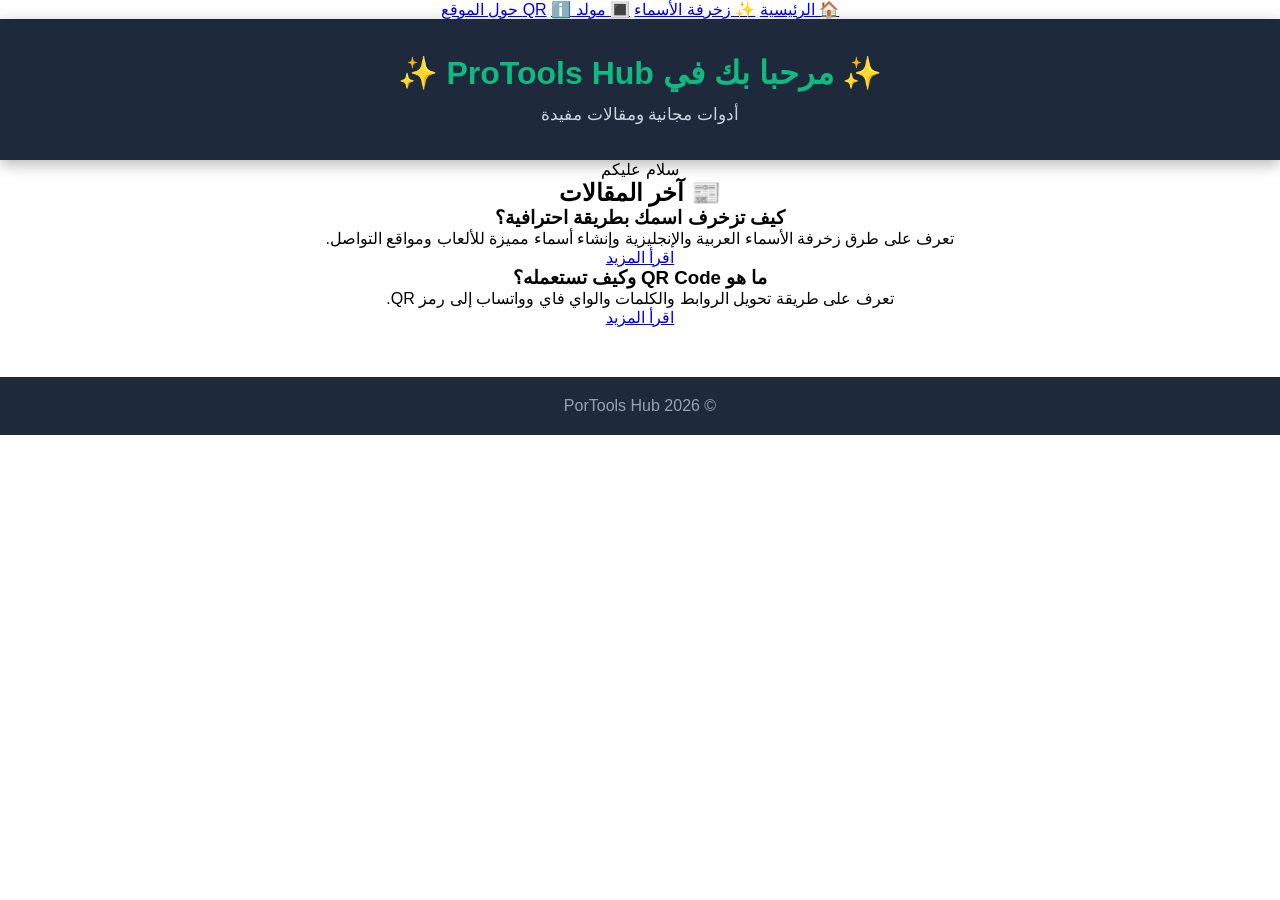
==== index.html @ 51af79aa "Add files via upload" ====
<!DOCTYPE html>
<html lang="ar" dir="rtl">

<head>

<meta charset="UTF-8">
<meta name="viewport" content="width=device-width, initial-scale=1.0">

<title>ProTools Hub</title>

<link rel="stylesheet" href="style.css">

</head>


<body>


<nav class="menu">

<a href="index.html">🏠 الرئيسية</a>

<a href="decorate.html">✨ زخرفة الأسماء</a>

<a href="qr.html">🔳 مولد QR</a>

<a href="#about">ℹ️ حول الموقع</a>

</nav>



<header>

<h1>✨  مرحبا بك في ProTools Hub  ✨</h1>

<p>
أدوات مجانية ومقالات مفيدة
</p>

</header>

سلام عليكم


<main class="articles">


<h2>📰 آخر المقالات</h2>



<div class="article">

<h3>
كيف تزخرف اسمك بطريقة احترافية؟
</h3>

<p>
تعرف على طرق زخرفة الأسماء العربية والإنجليزية
وإنشاء أسماء مميزة للألعاب ومواقع التواصل.
</p>

<a href="#">
اقرأ المزيد
</a>

</div>



<div class="article">

<h3>
ما هو QR Code وكيف تستعمله؟
</h3>

<p>
تعرف على طريقة تحويل الروابط والكلمات
والواي فاي وواتساب إلى رمز QR.
</p>

<a href="#">
اقرأ المزيد
</a>

</div>



</main>



<footer>

<p>
© 2026 PorTools Hub
</p>

</footer>


</body>
</html>
---- style.css ----
*{
    margin:0;
    padding:0;
    box-sizing:border-box;
}

body{
    font-family:"Arial", sans-serif;
    background:#088A85
    color:white;
    text-align:center;
    min-height:100vh;
}


/* رأس الصفحة */
header{
    background:#1e293b;
    padding:35px 20px;
    box-shadow:0 4px 15px rgba(0,0,0,0.3);
}

header h1{
    font-size:32px;
    margin-bottom:12px;
    color:#10b981;
}

header p{
    font-size:17px;
    color:#cbd5e1;
}


/* الحاوية */
.container{
    width:90%;
    max-width:650px;
    margin:35px auto;
}


/* مربع الإدخال */
input{
    width:100%;
    padding:16px;
    font-size:18px;
    border:none;
    border-radius:12px;
    outline:none;
    margin-bottom:20px;
    background:#f8fafc;
    color:#111827;
}


/* الأزرار */
.buttons{
    display:flex;
    gap:15px;
    justify-content:center;
    margin-bottom:30px;
}


button{
    padding:12px 30px;
    border:none;
    border-radius:12px;
    background:#10b981;
    color:white;
    font-size:17px;
    cursor:pointer;
    transition:0.3s;
}


button:hover{
    transform:scale(1.05);
    background:#059669;
}


/* مكان النتائج */
.results{
    background:#1e293b;
    border-radius:15px;
    padding:20px;
    min-height:150px;
    box-shadow:0 5px 20px rgba(0,0,0,0.2);
}


/* كل نتيجة */
.result-item{
    display:flex;
    justify-content:space-between;
    align-items:center;
    gap:10px;
    background:#334155;
    margin:12px 0;
    padding:15px;
    border-radius:12px;
    font-size:20px;
    word-break:break-word;
}


/* زر النسخ */
.copy-btn{
    background:#3b82f6;
    padding:8px 15px;
    font-size:14px;
}


.copy-btn:hover{
    background:#2563eb;
}


/* رسالة فارغة */
.empty{
    color:#94a3b8;
    font-size:16px;
}


/* أسفل الصفحة */
footer{
    margin-top:50px;
    padding:20px;
    color:#94a3b8;
    background:#1e293b;
}


/* تحسين الهاتف */
@media(max-width:600px){

    header h1{
        font-size:25px;
    }


    .buttons{
        flex-direction:column;
    }


    button{
        width:100%;
    }


    .result-item{
        flex-direction:column;
    }
.menu {
    background: #222;
    padding: 15px;
    display: flex;
    justify-content: center;
    gap: 20px;
    flex-wrap: wrap;
}

.menu a {
    color: white;
    text-decoration: none;
    font-size: 18px;
    padding: 8px 15px;
    border-radius: 10px;
}

.menu a:hover {
    background: #555;
}
.menu {

background:#222;
padding:15px;
display:flex;
justify-content:center;
gap:20px;
flex-wrap:wrap;

}


.menu a {

color:white;
text-decoration:none;
font-size:18px;

}


.menu a:hover {

color:#00ffff;

}



.articles {

width:90%;
margin:auto;

}



.article {

background:#eee;
padding:20px;
margin:20px 0;
border-radius:15px;

}


.article a {

color:blue;
text-decoration:none;

}
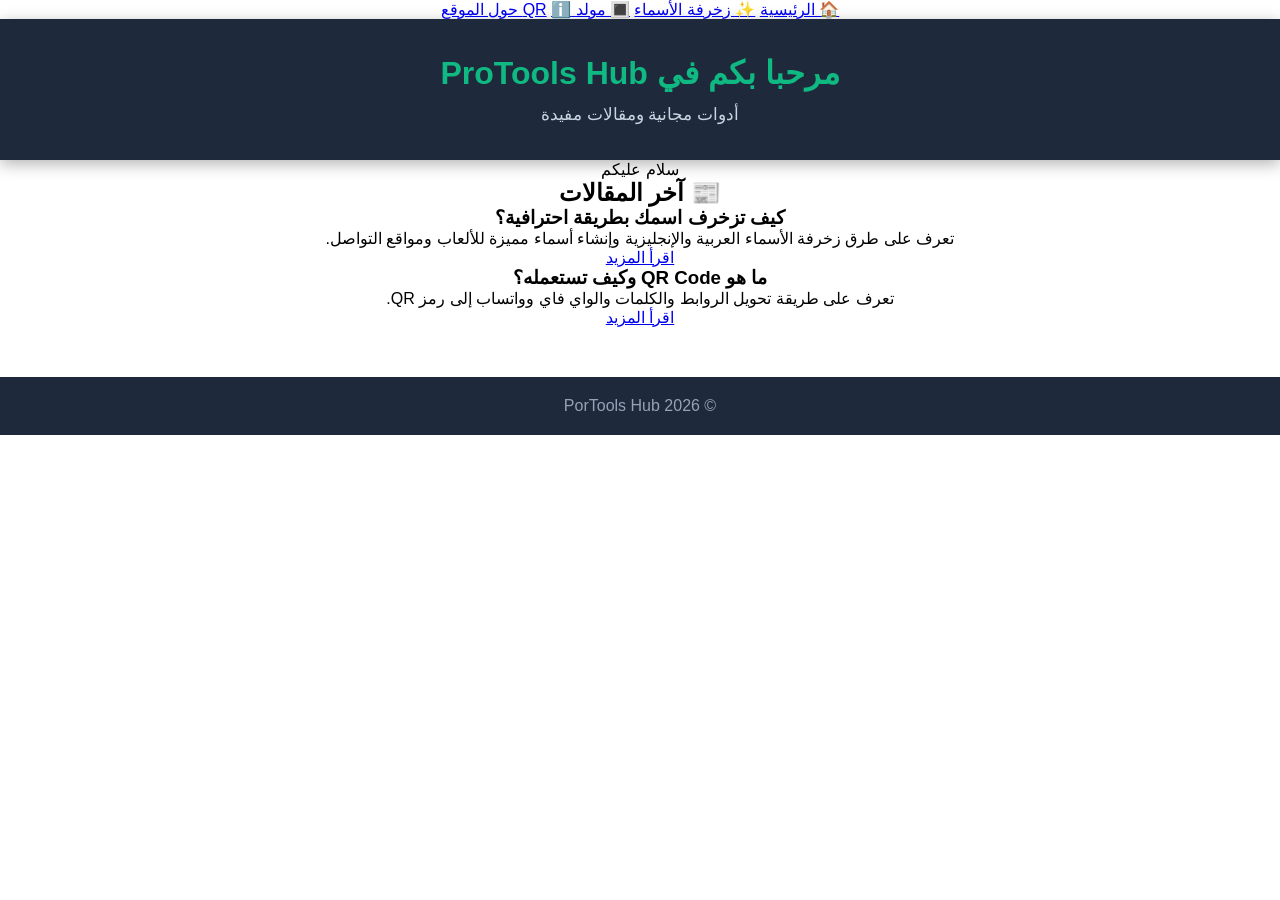
==== commit 0670d40d: "Add files via upload" ====
--- a/index.html
+++ b/index.html
@@ -32,7 +32,7 @@
 
 <header>
 
-<h1>✨  مرحبا بك في ProTools Hub  ✨</h1>
+<h1>مرحبا بكم في ProTools Hub</h1>
 
 <p>
 أدوات مجانية ومقالات مفيدة
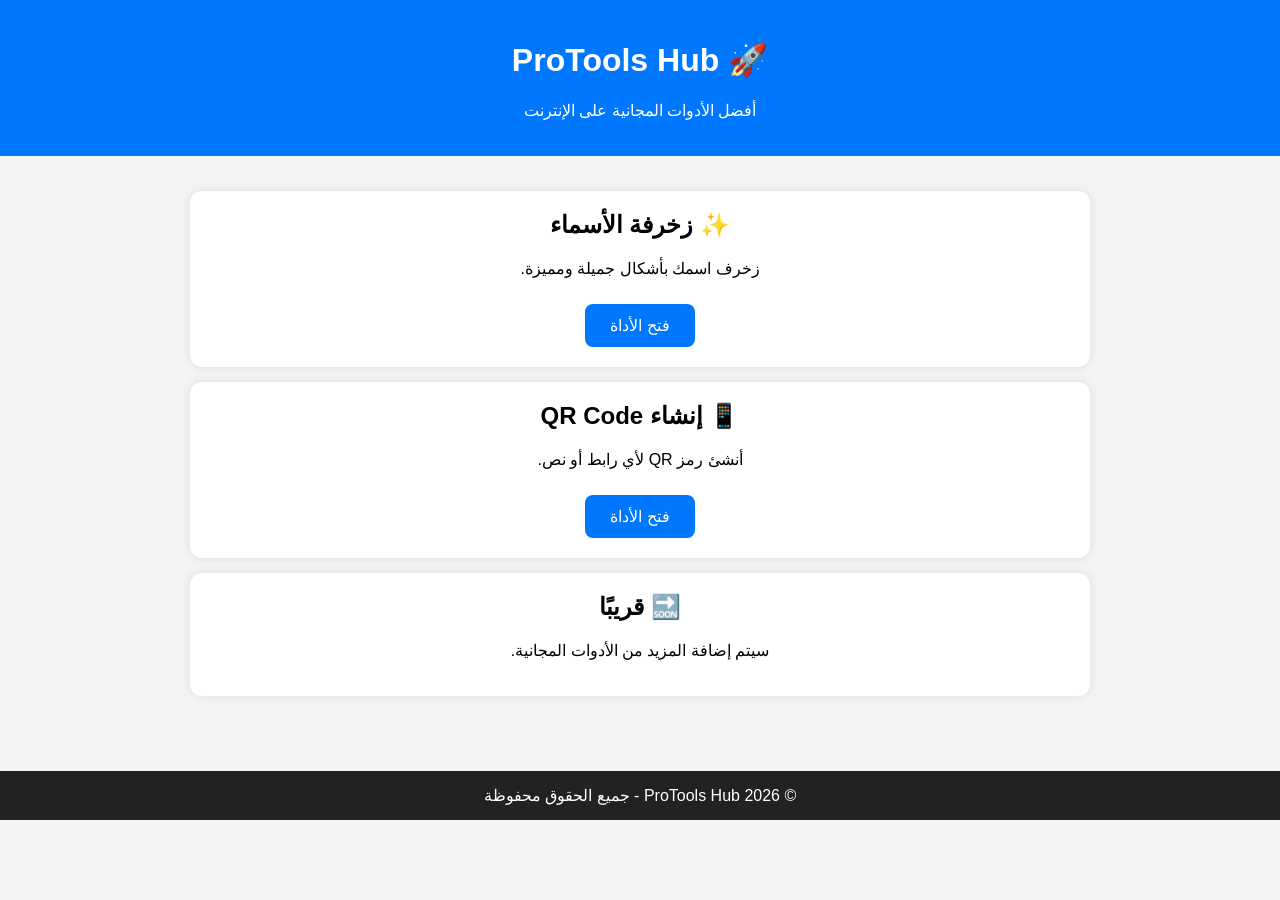
==== commit 5e994704: "Update index.html" ====
--- a/index.html
+++ b/index.html
@@ -1,105 +1,97 @@
 <!DOCTYPE html>
 <html lang="ar" dir="rtl">
-
 <head>
-
 <meta charset="UTF-8">
 <meta name="viewport" content="width=device-width, initial-scale=1.0">
-
 <title>ProTools Hub</title>
 
-<link rel="stylesheet" href="style.css">
+<style>
+body{
+    margin:0;
+    font-family:Arial,sans-serif;
+    background:#f4f4f4;
+    text-align:center;
+}
+
+header{
+    background:#0077ff;
+    color:white;
+    padding:20px;
+}
+
+.container{
+    width:90%;
+    max-width:900px;
+    margin:auto;
+    padding:20px;
+}
+
+.card{
+    background:white;
+    margin:15px 0;
+    padding:20px;
+    border-radius:12px;
+    box-shadow:0 0 10px rgba(0,0,0,.1);
+}
+
+.card h2{
+    margin-top:0;
+}
+
+.btn{
+    display:inline-block;
+    padding:12px 25px;
+    background:#0077ff;
+    color:white;
+    text-decoration:none;
+    border-radius:8px;
+    margin-top:10px;
+}
+
+.btn:hover{
+    background:#005fcc;
+}
+
+footer{
+    margin-top:40px;
+    padding:15px;
+    background:#222;
+    color:white;
+}
+</style>
 
 </head>
-
-
 <body>
 
-
-<nav class="menu">
-
-<a href="index.html">🏠 الرئيسية</a>
-
-<a href="decorate.html">✨ زخرفة الأسماء</a>
-
-<a href="qr.html">🔳 مولد QR</a>
-
-<a href="#about">ℹ️ حول الموقع</a>
-
-</nav>
-
-
-
 <header>
-
-<h1>مرحبا بكم في ProTools Hub</h1>
-
-<p>
-أدوات مجانية ومقالات مفيدة
-</p>
-
+<h1>🚀 ProTools Hub</h1>
+<p>أفضل الأدوات المجانية على الإنترنت</p>
 </header>
 
-سلام عليكم
+<div class="container">
 
+<div class="card">
+<h2>✨ زخرفة الأسماء</h2>
+<p>زخرف اسمك بأشكال جميلة ومميزة.</p>
+<a href="decorate.html" class="btn">فتح الأداة</a>
+</div>
 
-<main class="articles">
+<div class="card">
+<h2>📱 إنشاء QR Code</h2>
+<p>أنشئ رمز QR لأي رابط أو نص.</p>
+<a href="qr.html" class="btn">فتح الأداة</a>
+</div>
 
-
-<h2>📰 آخر المقالات</h2>
-
-
-
-<div class="article">
-
-<h3>
-كيف تزخرف اسمك بطريقة احترافية؟
-</h3>
-
-<p>
-تعرف على طرق زخرفة الأسماء العربية والإنجليزية
-وإنشاء أسماء مميزة للألعاب ومواقع التواصل.
-</p>
-
-<a href="#">
-اقرأ المزيد
-</a>
+<div class="card">
+<h2>🔜 قريبًا</h2>
+<p>سيتم إضافة المزيد من الأدوات المجانية.</p>
+</div>
 
 </div>
 
-
-
-<div class="article">
-
-<h3>
-ما هو QR Code وكيف تستعمله؟
-</h3>
-
-<p>
-تعرف على طريقة تحويل الروابط والكلمات
-والواي فاي وواتساب إلى رمز QR.
-</p>
-
-<a href="#">
-اقرأ المزيد
-</a>
-
-</div>
-
-
-
-</main>
-
-
-
 <footer>
-
-<p>
-© 2026 PorTools Hub
-</p>
-
+© 2026 ProTools Hub - جميع الحقوق محفوظة
 </footer>
 
-
 </body>
-</html>+</html>
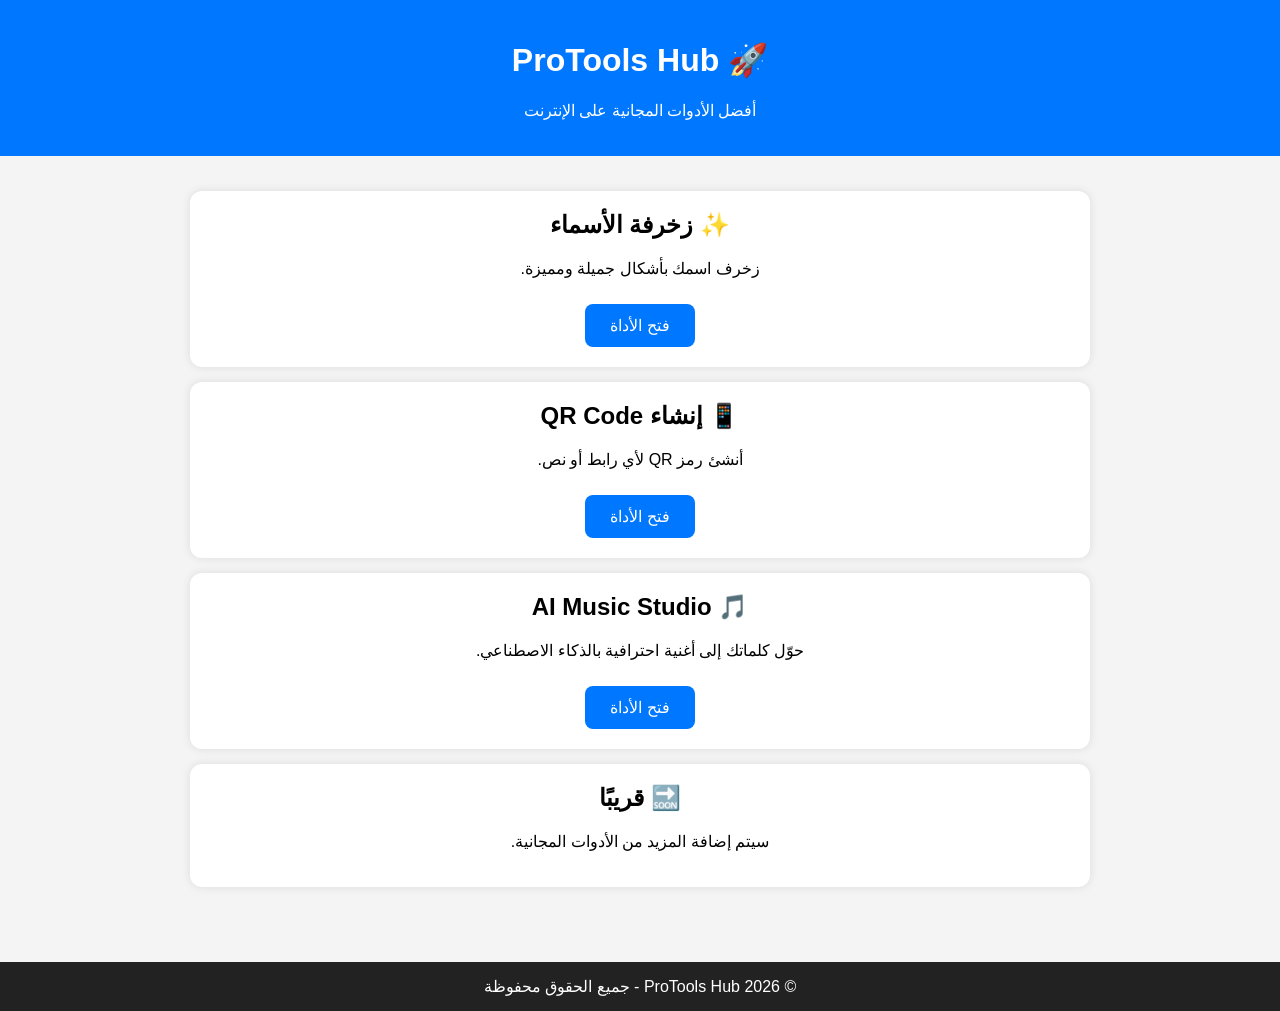
==== commit 4f30ed43: "Update index.html" ====
--- a/index.html
+++ b/index.html
@@ -81,7 +81,11 @@
 <p>أنشئ رمز QR لأي رابط أو نص.</p>
 <a href="qr.html" class="btn">فتح الأداة</a>
 </div>
-
+<div class="card">
+<h2>🎵 AI Music Studio</h2>
+<p>حوّل كلماتك إلى أغنية احترافية بالذكاء الاصطناعي.</p>
+<a href="music.html" class="btn">فتح الأداة</a>
+</div>
 <div class="card">
 <h2>🔜 قريبًا</h2>
 <p>سيتم إضافة المزيد من الأدوات المجانية.</p>
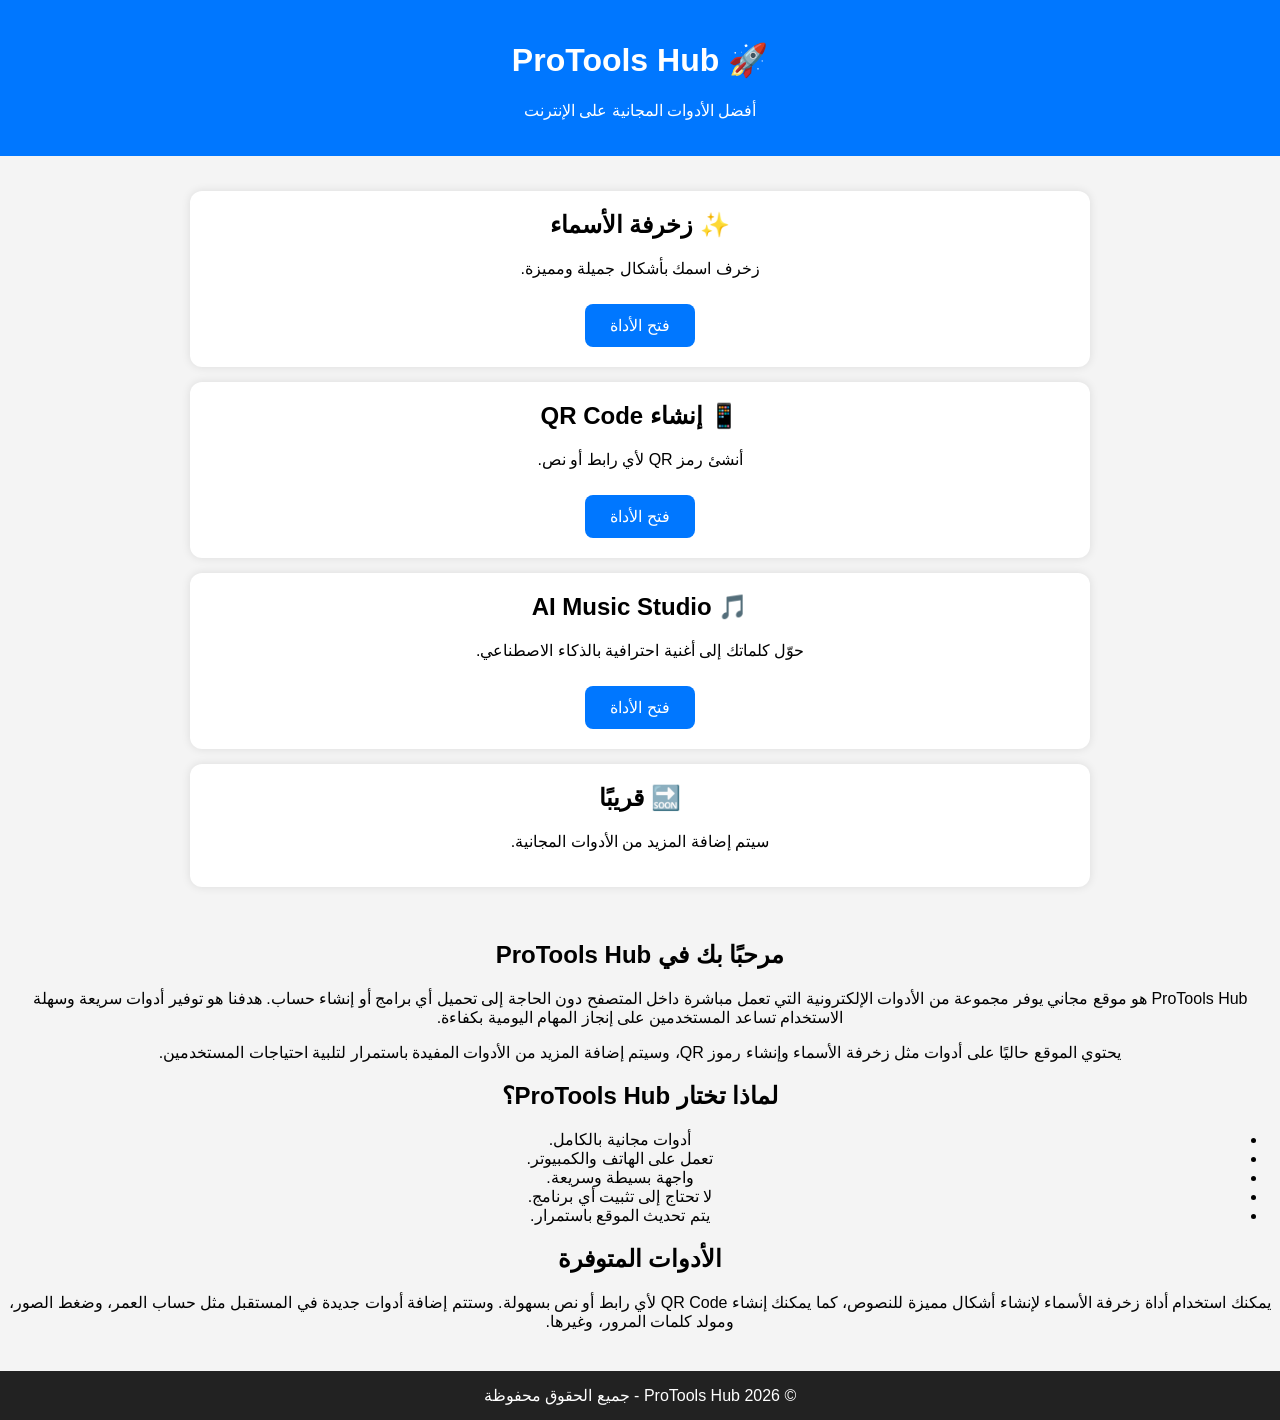
==== commit d03b8ac7: "Update index.html" ====
--- a/index.html
+++ b/index.html
@@ -64,7 +64,7 @@
 <body>
 
 <header>
-<h1>🚀 ProTools Hub</h1>
+<h1 data-lang="siteTitle">🚀 ProTools Hub</h1>
 <p>أفضل الأدوات المجانية على الإنترنت</p>
 </header>
 
@@ -93,9 +93,43 @@
 
 </div>
 
+
+<!-- هنا ينتهي محتوى الصفحة -->
+
+<section class="seo-content">
+<h2>مرحبًا بك في ProTools Hub</h2>
+
+<p>
+ProTools Hub هو موقع مجاني يوفر مجموعة من الأدوات الإلكترونية التي تعمل مباشرة داخل المتصفح دون الحاجة إلى تحميل أي برامج أو إنشاء حساب. هدفنا هو توفير أدوات سريعة وسهلة الاستخدام تساعد المستخدمين على إنجاز المهام اليومية بكفاءة.
+</p>
+
+<p>
+يحتوي الموقع حاليًا على أدوات مثل زخرفة الأسماء وإنشاء رموز QR، وسيتم إضافة المزيد من الأدوات المفيدة باستمرار لتلبية احتياجات المستخدمين.
+</p>
+
+<h2>لماذا تختار ProTools Hub؟</h2>
+
+<ul>
+<li>أدوات مجانية بالكامل.</li>
+<li>تعمل على الهاتف والكمبيوتر.</li>
+<li>واجهة بسيطة وسريعة.</li>
+<li>لا تحتاج إلى تثبيت أي برنامج.</li>
+<li>يتم تحديث الموقع باستمرار.</li>
+</ul>
+
+<h2>الأدوات المتوفرة</h2>
+
+<p>
+يمكنك استخدام أداة زخرفة الأسماء لإنشاء أشكال مميزة للنصوص، كما يمكنك إنشاء QR Code لأي رابط أو نص بسهولة. وستتم إضافة أدوات جديدة في المستقبل مثل حساب العمر، وضغط الصور، ومولد كلمات المرور، وغيرها.
+</p>
+
+</section>
+<script src="translations.js"></script>
+<script src="language.js"></script>
+</body>
 <footer>
 © 2026 ProTools Hub - جميع الحقوق محفوظة
 </footer>
-
+</html>
 </body>
 </html>
